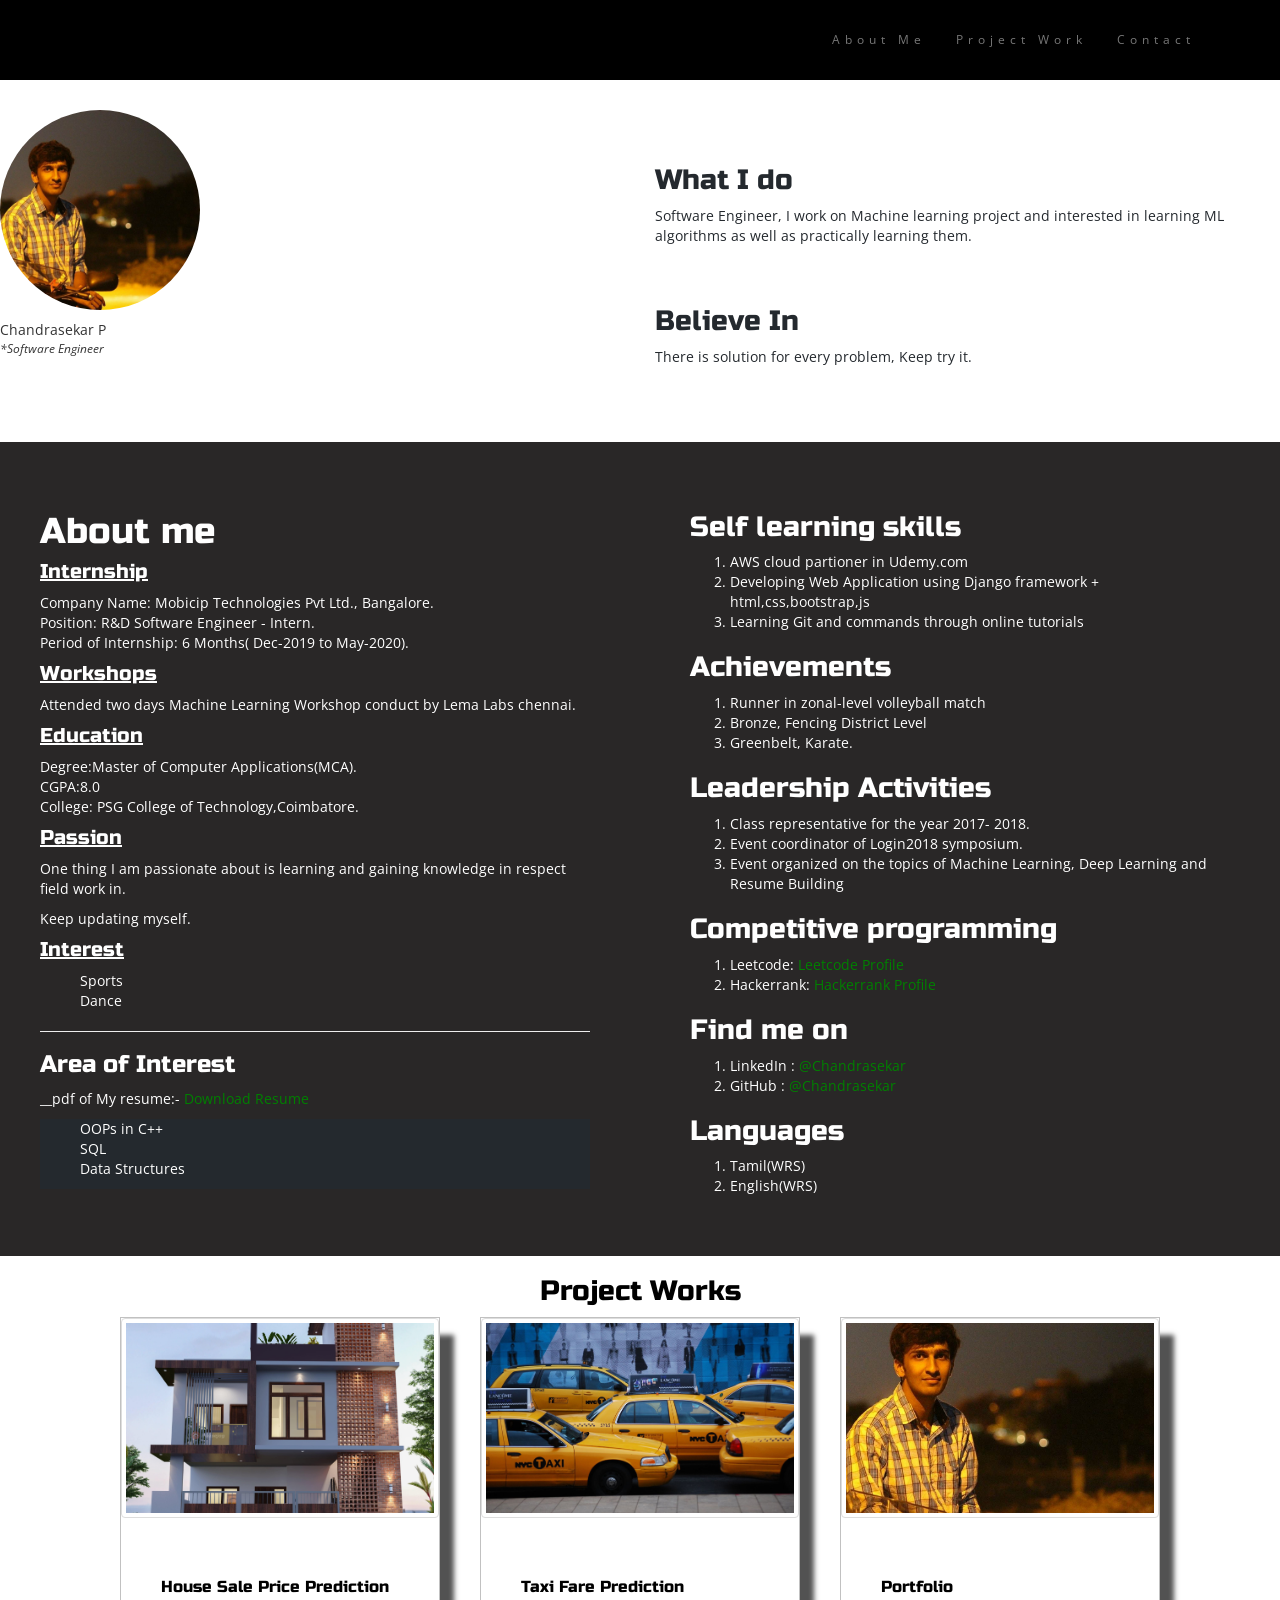
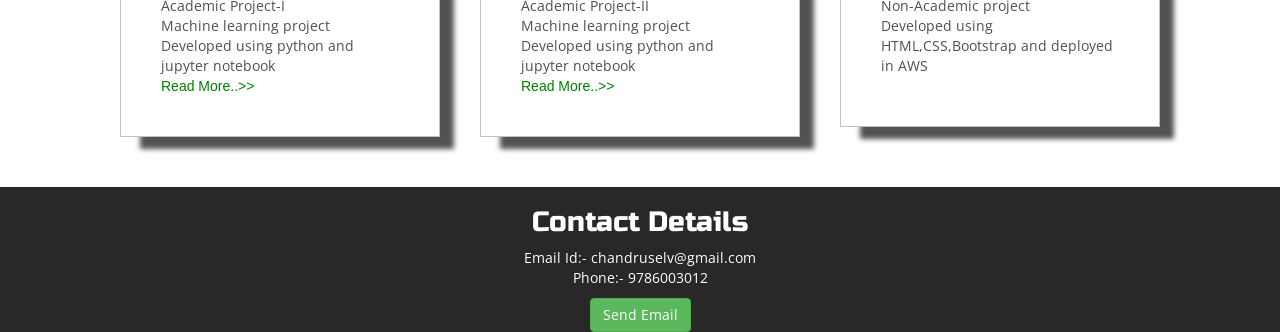
==== index.html @ 87902d8b "First commit" ====
<!DOCTYPE html>
<html lang="en" dir="ltr">
  <head>
    <meta charset="utf-8">
    <title>Resume</title>

    <meta name="viewport" content="widthdevice-width,initial-scale=1,
    maximum-scale=1,minimum-scale=1"/>
<!-- Bootstrap...!!! -->
      <link rel="stylesheet" href="https://maxcdn.bootstrapcdn.com/bootstrap/3.4.1/css/bootstrap.min.css">
      <script src="https://ajax.googleapis.com/ajax/libs/jquery/3.5.1/jquery.min.js"></script>
      <script src="https://maxcdn.bootstrapcdn.com/bootstrap/3.4.1/js/bootstrap.min.js"></script>

<!--Google font-->
      <link rel="preconnect" href="https://fonts.gstatic.com">
      <link href="https://fonts.googleapis.com/css2?family=Russo+One&display=swap" rel="stylesheet">

      <link rel="preconnect" href="https://fonts.gstatic.com">
      <link href="https://fonts.googleapis.com/css2?family=Roboto+Mono:wght@500&family=Russo+One&display=swap" rel="stylesheet">

      <link rel="preconnect" href="https://fonts.gstatic.com">
<link href="https://fonts.googleapis.com/css2?family=Open+Sans&display=swap" rel="stylesheet">

      <link rel="preconnect" href="https://fonts.gstatic.com">
      <link href="https://fonts.googleapis.com/css2?family=Montserrat&display=swap" rel="stylesheet">

      <link rel="stylesheet" type="text/css" href="default.css">


      <script type="text/javascript" src="script.js"> </script>




  </head>



<body>




    <section class="s1">

      <nav class="navbar navbar-default" >
          <div class="container">
              <div class="navbar-header">
                  <button type="button" class="navbar-toggle" data-toggle="collapse" data-target="#myNavbar">
                  <span class="icon-bar"></span>
                  <span class="icon-bar"></span>
                  <span class="icon-bar"></span>
                  </button>
                <!--  <p style="font-size:20px;color:Black;"> Chandrasekar P</p> -->
              </div>

              <div class="collapse navbar-collapse" id="myNavbar">

                  <ul class="nav navbar-nav navbar-right">

                  <li><a href="#AboutMe">About Me</a></li>
                  <li><a href="#ProjectWork">Project Work</a></li>
                  <li><a href="#contactMe">Contact</a></li>
                  </ul>
              </div>

          </div>
      </nav>


        <div class="main-container1">
            <div class="intro-wrapper">
              <div class="left-col">
                    <img id="profile_picture" src="images/img3.jpg" class="img-circle" alt="Chandru" width="152" height="130"><br>
                    <p id="Name-id" > Chandrasekar P</p>
                        <p style="margin: 0 left;" id="settings-note">*Software Engineer </p>
              </div>

              <div class="right-col">

                    <div id="preview">
                          <h3>What I do</h3>
                        <p> Software Engineer, I work on Machine learning project and interested in learning ML algorithms as well as practically learning them.  </p>
                    </div>
                    <div id="preview">
                        <h3>Believe In</h3>
                        <p>There is solution for every problem, Keep try it.</p>
                    </div>

              </div>

          </div>

        </div>
    </section>

    <section id="AboutMe" class="s2">
        <div class="main-container">
          <div class="about-wrapper">
            <div class="about-me">
                        <h2>About me</h2>
                        <h5><u>Internship</u></h5>
                          <p> Company Name: Mobicip Technologies Pvt Ltd., Bangalore.<br>
                              Position: R&D Software Engineer - Intern.<br>
                              Period of Internship: 6 Months( Dec-2019 to May-2020).
                          </p>
                          <h5><u>Workshops</u></h5>
                           <p> Attended two days Machine Learning Workshop conduct by Lema Labs chennai.
                        <h5><u>Education</u></h5>
                            <p>Degree:Master of Computer Applications(MCA). <br>CGPA:8.0<br>College: PSG College of Technology,Coimbatore.</p>
                        <h5> <u>Passion</u></h5>
                          <p>One thing I am passionate about is learning and gaining knowledge in respect field work in.
                          <p>Keep updating myself.</p>
                        <h5><u>Interest</u></h5>
                        <ul>
                          <li>Sports</li>
                          <li>Dance</li>
                        </ul>
                    <hr>

                        <h4> Area of Interest</h4>
                          <p>__pdf of My resume:-
                          <a target="_blank" href="Chandrasekar P.pdf">Download Resume</a></p>

                          <div id="skills" >
                              <ul>
                                <li> OOPs in C++</li>
                                <li> SQL</li>
                                <li> Data Structures</li>
                              </ul>


                        </div>
            </div>


          <div class="social-link">


              <h3>Self learning skills</h3>
                    <ol>
                      <li> AWS cloud partioner in Udemy.com </li>
                      <li> Developing Web Application using Django framework + html,css,bootstrap,js  </li>
                      <li> Learning Git and commands through online tutorials </li>
                    </ol>

                <h3>Achievements</h3>
                  <ol>
                    <li>Runner in zonal-level volleyball match</li>
                    <li>Bronze, Fencing District Level </li>
                    <li>Greenbelt, Karate.</li>
                  </ol>

                  <h3>Leadership Activities</h3>
                    <ol>
                      <li>Class representative for the year 2017- 2018.</li>
                      <li>Event coordinator of Login2018 symposium.</li>
                      <li>Event organized on the topics of Machine Learning, Deep Learning and Resume Building</li>
                    </ol>
                    <h3>Competitive programming</h3>
                      <ol>
                        <li>Leetcode:<a target="_blank" href="https://leetcode.com/chandrasekar_P28/"> Leetcode Profile</a></li>
                        <li>Hackerrank:<a target="_blank" href="https://www.hackerrank.com/chandruselv"> Hackerrank Profile</a></li>
                      </ol>
                  <h3> Find me on</h3>

                      <ol>
                        <li>LinkedIn :<a target="_blank" href="https://www.linkedin.com/in/chandrasekar-perumal-587341145/"> @Chandrasekar </a></li>
                        <li>GitHub :<a target="_blank" href="https://github.com/ChandrasekarPerumal"> @Chandrasekar </a></li>
                      </ol>
                  <h3> Languages </h3>
                  <ol>
                      <li>Tamil(WRS)</li>
                      <li>English(WRS)</li>
                  </ol>
            </div>
          </div>
        </div>
    </section>

    <section id="ProjectWork" class="s3" >
        <div  class="main-container">
          <h3 style="text-align:center;color:black;">Project Works </h3>

          <div class="post-wrapper">
            <div >
                  <div class="post">
                      <img class="thumbnail" src="images/house.jpg">
                      <div class="post-preview">
                        <h6 class="post-title">House Sale Price Prediction</h6>
                        <p class="post-intro"> Academic Project-I <br>  Machine learning project <br>Developed using python and jupyter notebook </p>
                        <a target="_blank" href="House Sales Price Prediction.pdf">Read More..>></a>
                      </div>
                  </div>
              </div>

              <div>
                    <div class="post">
                      <img class="thumbnail" src="images/taxi.jpg">
                      <div class="post-preview">
                        <h6 class="post-title">Taxi Fare Prediction</h6>
                        <p class="post-intro">Academic Project-II <br> Machine learning project <br> Developed using python and jupyter notebook </p>
                        <a target="_blank" href="Taxi Fare Prediction.pdf">Read More..>></a>
                      </div>
                    </div>
                </div>

                <div>
                    <div class="post">
                        <img class="thumbnail" src="images/img3.jpg">
                        <div class="post-preview">
                          <h6 class="post-title">Portfolio</h6>
                          <p class="post-intro"> Non-Academic project <br>Developed using HTML,CSS,Bootstrap and deployed in AWS</p>
                          <P>
                          </p>
                        </div>
                      </div>
                </div>
        </div>
    </section>

    <section class="s4" id="contactMe">
      <h3><center>Contact Details</center></h3>
      <p>Email Id:- chandruselv@gmail.com <br>Phone:- 9786003012<br></p>
      <button type="button" class="btn btn-success" onclick="location.href='mailto:chandruselv@gmail.com';">Send Email</a></button>
    </section>
  </body>
</html>
---- default.css ----
/* css variable */
:root{
  --mainColor:#292727;
  --secondaryColor:#ffffff;

  --borderColor:#c1c1c1;

  --mainText:#ffffff;
  --secondaryText:#000000;

  --themeDotBorder:#24292e;

  --preview:#24292e;

}

html,body{
  padding: 0;
  margin: 0;

}

body{
  transition: 0.3s;

}

h1,h2,h3,h4,h5,h6,strong{

  font-family: 'Russo One', sans-serif;
  font-weight: 500;

}

p,li,span,label,input,textarea{

font-family: 'Open Sans', sans-serif;
}
a{
  text-decoration: none;
  color: #0000FF;
}

ul{
  list-style: none;
}

h1{font-size: 56px;}
h2{font-size: 36px;}
h3{font-size: 28px;}
h4{font-size: 24px;}
h5{font-size: 20px;}
h6{font-size: 16px;}

.s1{

  border-bottom:0px solid var(--borderColor);
  overflow: auto;
}


.s2{
  background-color: var(--mainColor);
  border-bottom: 0px solid var(--borderColor);
  overflow: auto;
}

.s3{
  background-color: var(--secondaryColor);
  overflow: auto;

}

.s4{
  background-color: var(--mainColor);
  overflow: auto;
  color: var(--secondaryColor);
  font-family: 'Open Sans', sans-serif;
  text-align: center;
}

.navbar{
  background-color: black;
  text-decoration-color: white;
}

.main-container{
  width: 1200px;
  margin: 0 auto;


}
.main-container1{
  background-color: var(--secondaryColor);
}

.navbar {
   padding-top: 15px;
   padding-bottom: 15px;
   border: 0;
   border-radius: 0;
   margin-bottom: 0;
   font-size: 12px;
   letter-spacing: 5px;
 }
 .navbar-nav  li a:hover {
   color: #1abc9c !important;
 }

 #name{
   font-size: 14px;

 }


.greeting-wrapper{
  display: grid;
  text-align: center;
  align-content: center;

  min-height: 20em;
}

.intro-wrapper{
  background-color: var(--secondaryColor);



display: grid;
grid-template-columns: 1fr 1fr;

grid-template-areas:
  'nav-wrapper nav-wrapper'
  'left-col right-col'
 ;
}


.nav-wrapper{
  grid-area: nav-wrapper;
  border: 0px solid var(--borderColor);
  display: flex;
  justify-content: space-between;
  align-items: center;
  background-color: var(--secondaryColor);


  box-shadow: 17px 15px 5px -3px rgba(0,0,0,0.68);
-webkit-box-shadow: 17px 15px 5px -3px rgba(0,0,0,0.68);
-moz-box-shadow: 17px 15px 5px -3px rgba(0,0,0,0.68);
}

#navigation a{
  color: var(--mainText);
}

#navigation{
margin: 0;
padding: 10px;

}

#navigation li{
display: flex;
margin -right: 5px;
margin-left: 5px;

}
.left-col{
    grid-area: left-col;
    padding-top:30px;
    padding-bottom: 40px;

}
#profile_picture{
  display: block;
  margin: 0 left;
  height: 200px;
  width: 200px;
  object-fit: cover;
  border: 0px solid var(--borderColor);
}

#them-options-wrapper{
  display: flex;
  justify-content: center;

}


#light-mode{
  background-color: #fff;
}

#blue-mode{
  background-color: #fff;
}

#green-mode{
  background-color: #fff;
}

#purple-mode{
  background-color: #fff;
}

#settings-note{
  font-size: 12px;
  font-style: italic;
  text-align: left;
}

#Name-id{
  text-align:left;
  line-height:0;
  margin: 0 left;
  font-size:14px;
}

.right-col{
    grid-area: right-col;
 display: grid;
 align-content: center;

 padding-top: 50px;
 padding-bottom: 50px;
}

#preview{

  color: var(--preview);
  padding: 15px;
}

.about-wrapper{
  display: grid;
  grid-template-columns: repeat(auto-fit,minmax(320px,1fr));
  padding-bottom: 50px;
  padding-top: 50px;
  gap:100px;
  color: var(--secondaryColor);
}

a:link {
  color: green;
  background-color: transparent;
  text-decoration: none;
}

a:visited {
  color: green;
  background-color: transparent;
  text-decoration: none;
}

a:hover {
  color: black;
  background-color: transparent;
  text-decoration: underline;
}



#skills{
  display: flex;

  text-align:left;
/* align-content: flex-start;
  justify-content: space-evenly; */
  background-color: var(--preview);
}

.social-links{
  display: grid;
  align-content: center;
  text-align: center;
}

#crt-pic{
  width: 100%;

}

.post-wrapper{
  display: grid;
  grid-template-columns: repeat(auto-fit,320px);
  gap:40px;
  justify-content: center;
  padding-bottom: 50px;
}

.post{
  border: 1px solid var(--borderColor);
  box-shadow: 17px 15px 5px -3px rgba(0,0,0,0.68);
  -webkit-box-shadow: 17px 15px 5px -3px rgba(0,0,0,0.68);
  -moz-box-shadow: 17px 15px 5px -3px rgba(0,0,0,0.68);
}

.thumbnail{
  display: block;
  width: 100%;
  height: 200px;
  object-fit: cover;
}
.post-preview{
  background-color: #fff;
  padding: 40px;
}

.post-title{
  color: black;
  margin: 0;

}

.post-intro{
  color:#4b5156;
  font-size: 14px;
  margin: 0;
}

#contact-form{
  display: block;
  max-width: 600px;
  margin: 0 auto;
  border: 1px solid var(--borderColor);
  padding:15px;
  border-radius: 5px;
  background-color: var(--mainColor);
  margin-bottom: 50px;
}

#contact-form label{
  line-height: 2.7em;
}

#contact-form textarea{
min-height: 100px;
font-size: 14px;
}


.input-field{
  width: 100%;
  padding-top: 10px;
  padding-bottom: 10px;
  background-color: var(--secondaryColor);
  border-radius: 5px;
  border: 1px solid var(--borderColor);
  font-size:14px;
}

#topBtn{
  display: none;/*Hidden by default */
  position: fixed;
  bottom: 20px;
  right: 30px;
  z-index: 99;
  border: none;
  outline: none;
  background-color: darkgreen;
  color: white;
  cursor: pointer;
  padding: 15px;
  border-radius:10px;
  font-size: 18px;
}

#topBtn:hover{
  background-color: #555;
}



@media screen and (max-width:1200px) {
  .main-container{
    width: 95%;
  }
}

@media screen and (max-width:800px) {
.intro-wrapper{
  grid-template-columns: 1fr;
  grid-template-areas:
  'nav-wrapper'
  'left-col'
  'right-col'
}
.right-col{
  justify-content: center;
}
}
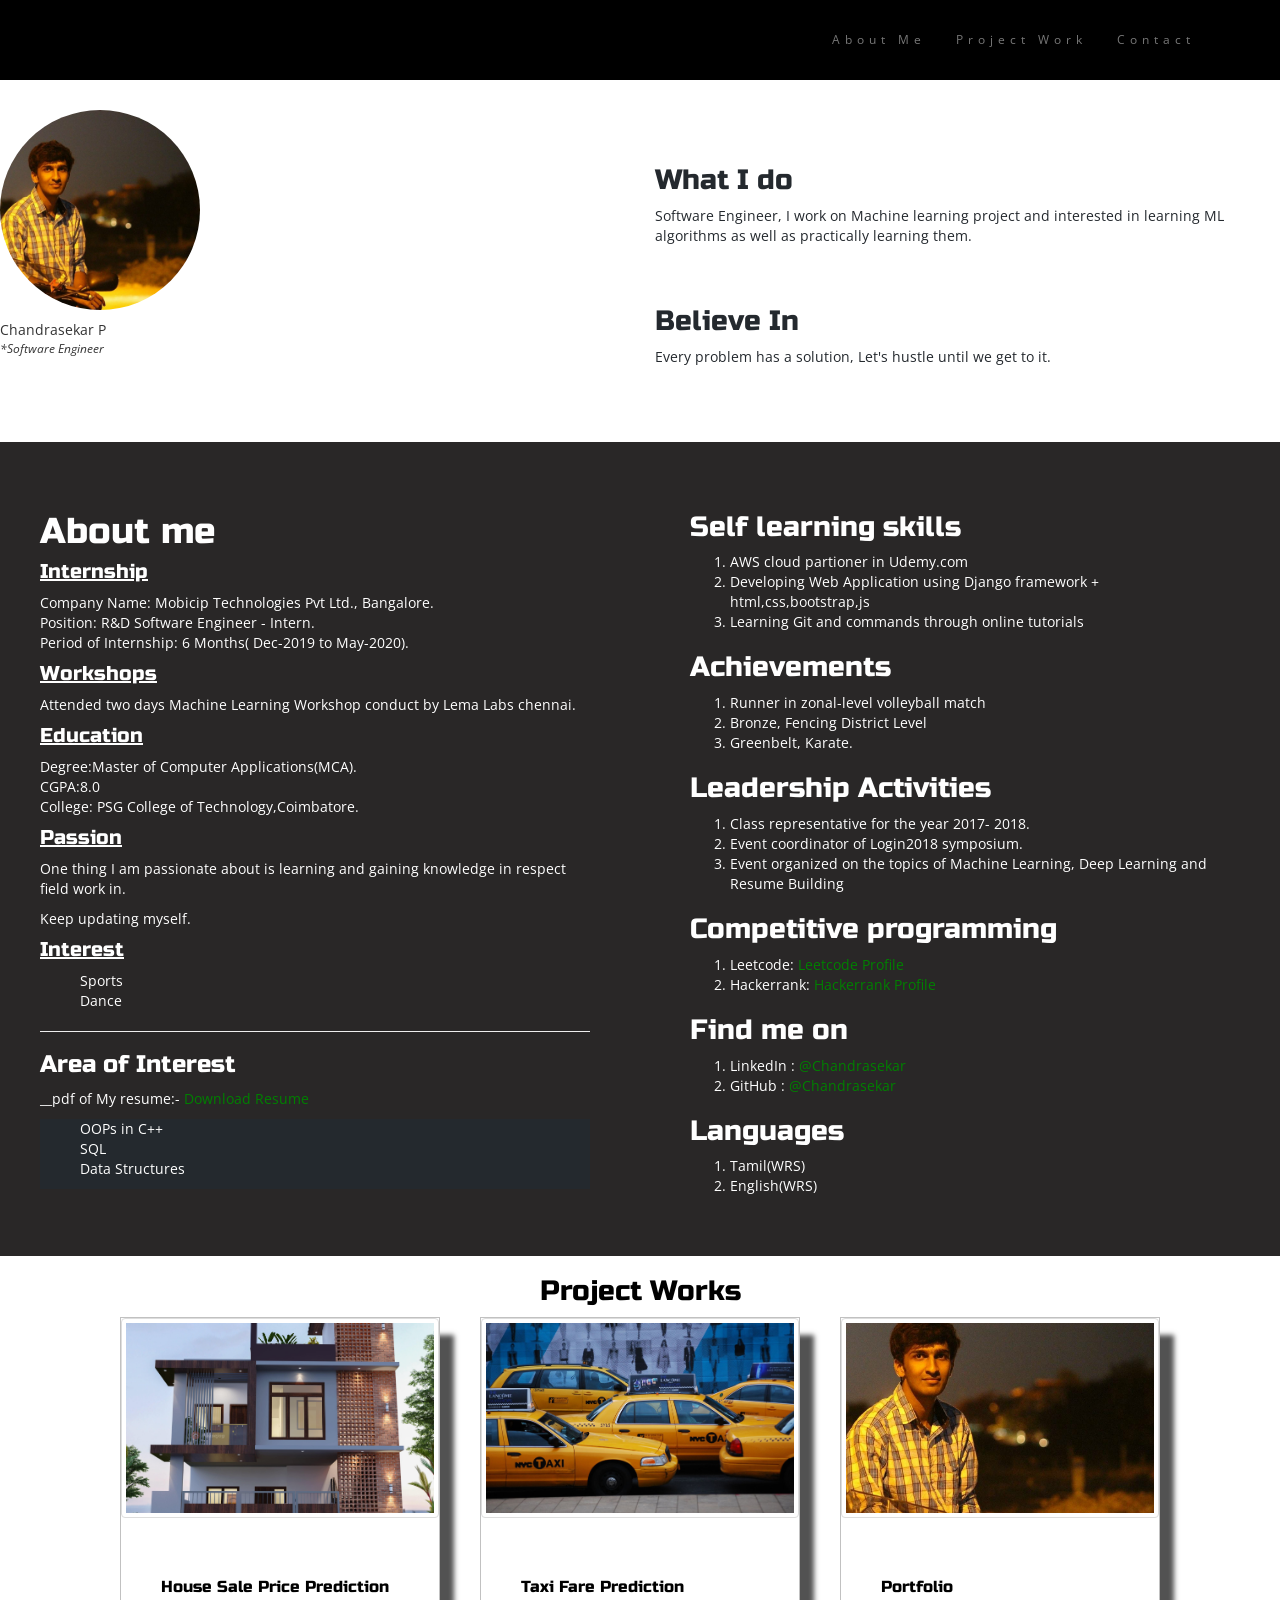
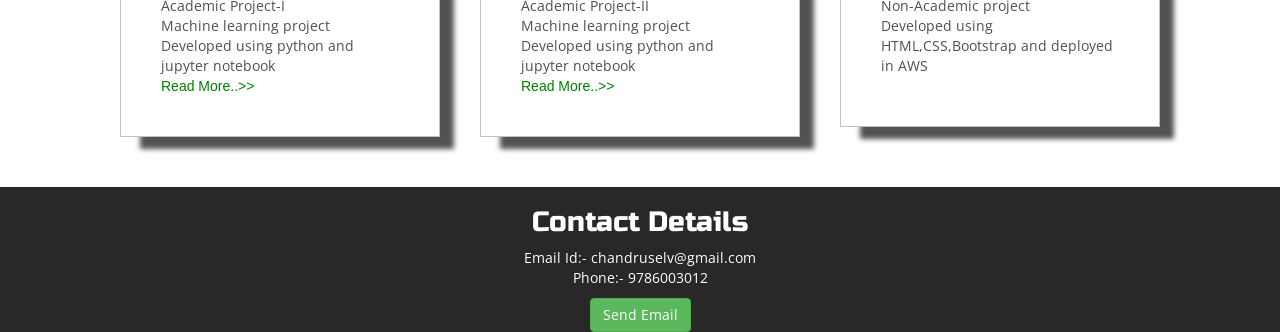
==== commit c901f570: "Update index.html" ====
--- a/index.html
+++ b/index.html
@@ -84,7 +84,7 @@
                     </div>
                     <div id="preview">
                         <h3>Believe In</h3>
-                        <p>There is solution for every problem, Keep try it.</p>
+                        <p>Every problem has a solution, Let's hustle until we get to it.</p>
                     </div>
 
               </div>
